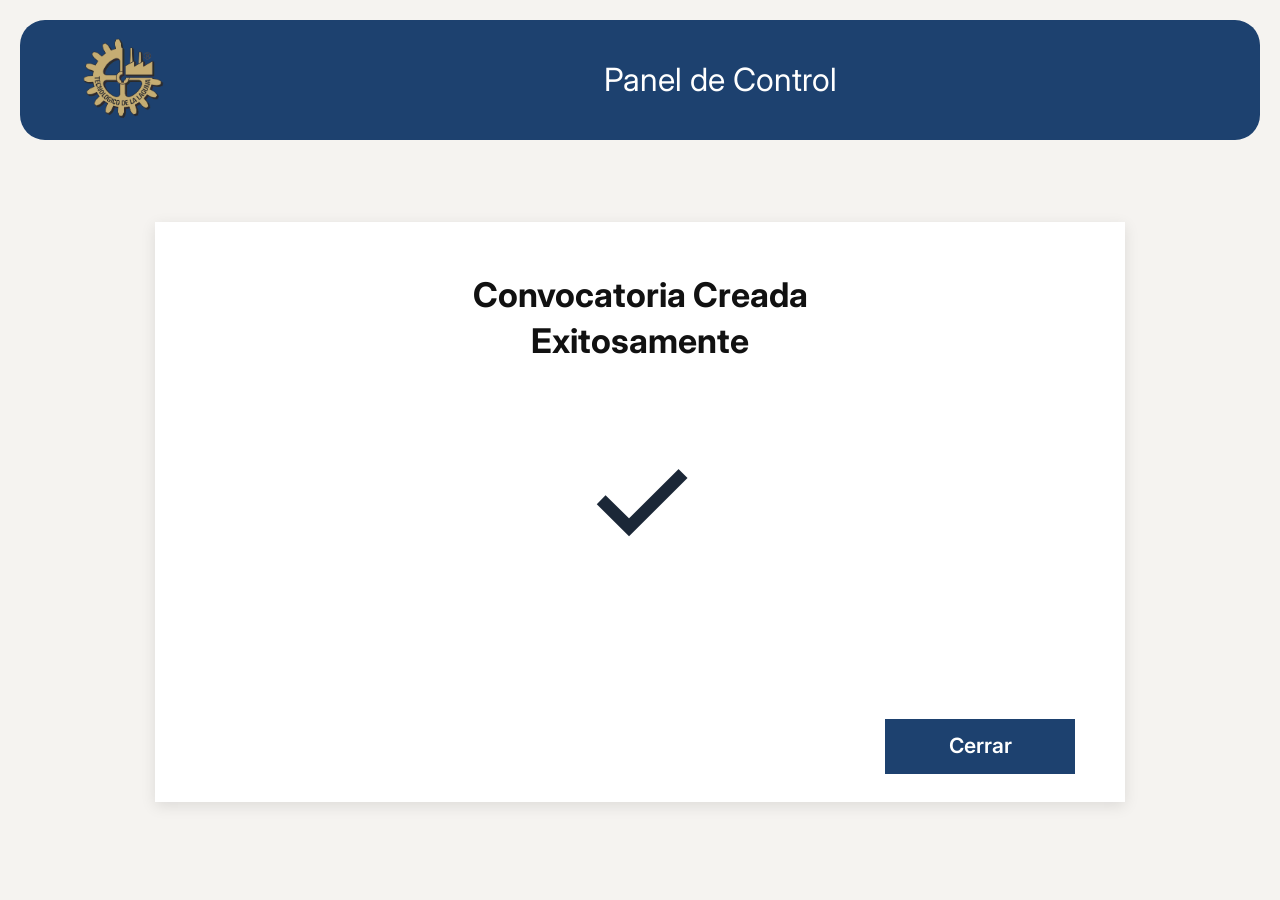
==== Frontend/confirmacion.html @ 89064f50 "backend y refactorizacion" ====
<!DOCTYPE html>
<html lang="es">
<head>
    <meta charset="UTF-8">
    <meta name="viewport" content="width=device-width, initial-scale=1.0">
    <title>Convocatoria creada | Panel de Control</title>
    <link rel="stylesheet" href="css/normalize.css">
    <link rel="preconnect" href="https://fonts.googleapis.com">
    <link rel="preconnect" href="https://fonts.gstatic.com" crossorigin>
    <link href="https://fonts.googleapis.com/css2?family=Inter:wght@400;500;600;700&display=swap" rel="stylesheet">
    <link rel="stylesheet" href="css/styles.css">
</head>
<body>
    <main class="screen screen-light">
        <header class="brand-bar">
            <a class="institution-logo" href="panel.html" aria-label="Panel de control">
                <img src="img/logo.png" alt="Instituto Tecnológico de La Laguna">
            </a>
            <h1>Panel de Control</h1>
        </header>
        <article class="confirmation-card">
            <h2>Convocatoria Creada<br>Exitosamente</h2>
            <div class="success-mark" aria-hidden="true">✓</div>
            <a class="button button-primary confirmation-close" href="panel.html">Cerrar</a>
        </article>
    </main>
</body>
</html>
---- Frontend/css/styles.css ----
:root {
    --navy: #1d416f;
    --navy-dark: #17385f;
    --page: #f5f3f0;
    --white: #ffffff;
    --input: #eeeeee;
    --line: #c7c7c7;
    --text: #111111;
    --muted: #707070;
    --shadow: 0 4px 14px rgb(0 0 0 / 10%);
}

html {
    box-sizing: border-box;
    font-size: 62.5%;
    scroll-behavior: smooth;
}

*, *::before, *::after {
    box-sizing: inherit;
}

body {
    margin: 0;
    background: var(--page);
    color: var(--text);
    font-family: "Inter", Arial, sans-serif;
    font-size: 1.6rem;
}

a {
    color: inherit;
}

button,
input,
select {
    font: inherit;
}

button,
a {
    -webkit-tap-highlight-color: transparent;
}

.screen {
    min-height: 100vh;
    padding: clamp(1rem, 2vw, 2rem);
}

.screen-light {
    background: var(--page);
}

.screen-login {
    display: flex;
    flex-direction: column;
    background: var(--navy);
}

.brand-bar {
    display: grid;
    grid-template-columns: clamp(9rem, 16vw, 16rem) minmax(0, 1fr);
    align-items: center;
    min-height: clamp(8rem, 11vw, 11.3rem);
    padding: clamp(1rem, 2vw, 1.5rem) clamp(1.2rem, 3vw, 2.5rem);
    border-radius: clamp(1.5rem, 3vw, 2.5rem);
    background: var(--navy);
    color: var(--white);
}

.brand-bar h1 {
    margin: 0;
    font-size: clamp(2.2rem, 3vw, 3.2rem);
    font-weight: 400;
    text-align: center;
}

.brand-bar-login {
    background: transparent;
}

.institution-logo {
    display: flex;
    width: 100%;
    min-height: 6rem;
    align-items: center;
    justify-content: center;
    text-decoration: none;
}

.institution-logo img {
    display: block;
    width: clamp(6rem, 9vw, 9rem);
    height: clamp(6rem, 9vw, 9rem);
    object-fit: contain;
}

.login-card {
    width: min(48.5rem, 100%);
    min-height: 48rem;
    margin: clamp(4rem, 8vw, 7.6rem) auto 0;
    padding: clamp(2.5rem, 6vw, 4.3rem) clamp(1.8rem, 5vw, 2.7rem);
    border-radius: clamp(1.8rem, 4vw, 2.8rem);
    background: var(--white);
}

.login-card h1 {
    margin: 0 0 clamp(2.5rem, 6vw, 4.1rem);
    font-size: clamp(2.2rem, 4vw, 2.4rem);
}

.login-form {
    display: flex;
    flex-direction: column;
}

.login-form label {
    margin-bottom: .6rem;
    font-size: 1.7rem;
    font-weight: 600;
}

.login-form input,
.convocation-form input,
.convocation-form select {
    width: 100%;
    min-width: 0;
    height: 6rem;
    margin-bottom: 2.4rem;
    padding: 1rem;
    border: 0;
    border-radius: .2rem;
    background: var(--input);
}

.button {
    display: inline-flex;
    min-height: 5.5rem;
    align-items: center;
    justify-content: center;
    padding: 1rem clamp(1.5rem, 4vw, 3.3rem);
    border: 0;
    border-radius: 0;
    font-size: clamp(1.7rem, 2vw, 2.1rem);
    font-weight: 600;
    text-align: center;
    text-decoration: none;
    cursor: pointer;
}

.button-primary {
    color: var(--white);
    background: var(--navy);
}

.button-primary:hover,
.button-primary:focus-visible {
    background: var(--navy-dark);
}

.login-form .button {
    width: 100%;
    margin-top: .6rem;
}

.toolbar {
    display: flex;
    align-items: center;
    justify-content: space-between;
    gap: 1.5rem 2rem;
    margin: 2rem 0 2.8rem;
}

.toolbar-actions {
    display: flex;
    flex-wrap: wrap;
    gap: 1.5rem;
}

.toolbar .button {
    min-width: min(25rem, 100%);
    border-radius: 2.8rem;
    box-shadow: var(--shadow);
}

.toolbar-right {
    justify-content: flex-end;
}

.section-rule {
    margin: 0 0 1.2rem;
    border: 0;
    border-top: .3rem solid var(--line);
}

.data-card,
.detail-card {
    margin: 0 clamp(0rem, 2vw, 2rem);
    padding: clamp(1.5rem, 3vw, 2rem);
    border-radius: 1.3rem;
    background: var(--white);
    box-shadow: var(--shadow);
}

.data-card h2,
.detail-card h2 {
    margin: 0 0 2.8rem;
    font-size: 1.4rem;
    font-weight: 400;
}

.convocation-table,
.detail-table {
    width: 100%;
    border-collapse: collapse;
    font-size: 1.5rem;
}

.convocation-table th,
.convocation-table td {
    height: 5.7rem;
    padding: .7rem 1rem;
    border-bottom: 1px solid var(--muted);
    text-align: left;
}

.convocation-table th:first-child,
.convocation-table td:first-child {
    width: 16%;
}

.convocation-table th:last-child,
.convocation-table td:last-child {
    text-align: right;
}

.check-link {
    display: inline-flex;
    width: 4.7rem;
    height: 2.2rem;
    align-items: center;
    justify-content: center;
    border: 1px solid #123fc1;
    border-radius: .4rem;
    color: #123fc1;
    text-decoration: none;
}

.pagination {
    display: flex;
    align-items: center;
    justify-content: space-between;
    gap: 1rem;
    margin-top: 1.6rem;
    color: var(--muted);
}

.pagination-buttons {
    display: flex;
    gap: .8rem;
}

.pagination-buttons button {
    width: 5.5rem;
    height: 2.8rem;
    border: 0;
    border-radius: .8rem;
    color: var(--white);
    background: #484848;
    cursor: pointer;
}

.button-session,
.button-back {
    margin: 1.2rem clamp(0rem, 4vw, 4rem);
    border-radius: 2.8rem;
}

.form-card {
    width: min(114rem, 100%);
    margin: clamp(3rem, 9vw, 9.3rem) auto 0;
    padding: clamp(2.5rem, 5vw, 3.8rem) clamp(1.5rem, 6vw, 5.2rem) clamp(3rem, 6vw, 4.7rem);
    background: var(--white);
    box-shadow: var(--shadow);
}

.form-card h2 {
    margin: 0 0 clamp(2.5rem, 5vw, 4.2rem);
    font-size: clamp(2.3rem, 4vw, 2.8rem);
}

.convocation-form {
    max-width: 100rem;
    margin: 0 auto;
}

.form-row {
    display: grid;
    grid-template-columns: minmax(4rem, 6.5rem) minmax(0, 1fr);
    align-items: center;
    gap: 1.5rem;
    margin-bottom: 2.4rem;
}

.field-icon {
    font-size: 1.3rem;
    font-weight: 700;
    text-align: center;
}

.form-row input,
.form-row select {
    width: 100%;
    margin-bottom: 0;
}

.form-row select {
    border: 1px solid #555;
}

.period-row {
    align-items: start;
}

.period-row fieldset {
    min-width: 0;
    padding: 0;
    border: 0;
}

.period-row legend {
    margin-bottom: 1.5rem;
    font-size: 2.1rem;
    font-weight: 600;
}

.date-fields {
    display: flex;
    align-items: center;
    gap: clamp(1rem, 3vw, 3rem);
}

.date-fields input {
    width: min(24rem, 100%);
}

.form-actions {
    display: grid;
    grid-template-columns: repeat(2, minmax(0, 1fr));
    gap: clamp(1rem, 5vw, 5rem);
    margin: 2.6rem 0 0 8rem;
}

.button-outline {
    border: 1px solid #123fc1;
    color: #1c3b99;
    background: var(--white);
}

.detail-card {
    margin-top: 1.2rem;
    border-radius: 2rem;
    box-shadow: none;
}

.detail-heading {
    display: flex;
    align-items: flex-start;
    justify-content: space-between;
    gap: 1.5rem;
}

.detail-heading h2 {
    margin-bottom: 2rem;
    font-size: clamp(2rem, 4vw, 2.4rem);
    font-weight: 700;
}

.settings-link {
    flex: 0 0 auto;
    font-size: 2.4rem;
    text-decoration: none;
}

.detail-table th,
.detail-table td {
    height: 4.4rem;
    padding: .5rem 2.2rem;
    text-align: left;
}

.detail-table th {
    font-weight: 600;
}

.confirmation-card {
    position: relative;
    width: min(97rem, 100%);
    min-height: 58rem;
    margin: clamp(3rem, 8vw, 8.2rem) auto 0;
    padding: clamp(3rem, 6vw, 5rem) 2rem 8rem;
    background: var(--white);
    box-shadow: var(--shadow);
}

.confirmation-card h2 {
    margin: 0;
    font-size: clamp(2.5rem, 5vw, 3.4rem);
    line-height: 1.35;
    text-align: center;
}

.success-mark {
    margin: clamp(4rem, 8vw, 7rem) auto 0;
    color: #1b2737;
    font-size: clamp(9rem, 18vw, 13rem);
    font-weight: 500;
    line-height: 1;
    text-align: center;
}

.confirmation-close {
    position: absolute;
    right: clamp(2rem, 5vw, 5rem);
    bottom: 2.8rem;
    min-width: min(19rem, calc(100% - 4rem));
}

.sr-only {
    position: absolute;
    overflow: hidden;
    width: 1px;
    height: 1px;
    padding: 0;
    margin: -1px;
    clip: rect(0, 0, 0, 0);
    white-space: nowrap;
    border: 0;
}

@media (max-width: 800px) {
    .brand-bar {
        grid-template-columns: 7rem minmax(0, 1fr);
        gap: 1rem;
    }

    .brand-bar h1 {
        text-align: right;
    }

    .toolbar,
    .toolbar-actions {
        flex-wrap: wrap;
    }

    .toolbar .button {
        min-width: 0;
        flex: 1 1 20rem;
    }

    .form-row {
        grid-template-columns: 4rem minmax(0, 1fr);
    }

    .form-actions {
        margin-left: 0;
    }

    .confirmation-card {
        min-height: 48rem;
    }
}

@media (max-width: 700px) {
    .table-scroll,
    .detail-table-scroll {
        overflow: visible;
    }

    .convocation-table,
    .detail-table,
    .convocation-table tbody,
    .detail-table tbody,
    .convocation-table tr,
    .detail-table tr,
    .convocation-table td,
    .detail-table td {
        display: block;
    }

    .convocation-table thead,
    .detail-table thead {
        position: absolute;
        overflow: hidden;
        width: 1px;
        height: 1px;
        padding: 0;
        margin: -1px;
        clip: rect(0, 0, 0, 0);
        white-space: nowrap;
        border: 0;
    }

    .convocation-table tr,
    .detail-table tr {
        margin-bottom: 1.2rem;
        padding: 1rem;
        border: 1px solid var(--muted);
        border-radius: .8rem;
    }

    .convocation-table td,
    .detail-table td {
        display: grid;
        grid-template-columns: minmax(10rem, 38%) minmax(0, 1fr);
        width: 100%;
        height: auto;
        min-height: 3.8rem;
        align-items: center;
        gap: 1rem;
        padding: .8rem 0;
        border-bottom: 1px solid var(--muted);
        white-space: normal;
        overflow-wrap: anywhere;
    }

    .convocation-table td:last-child,
    .detail-table td:last-child {
        border-bottom: 0;
    }

    .convocation-table td::before,
    .detail-table td::before {
        content: attr(data-label);
        color: var(--muted);
        font-size: 1.3rem;
        font-weight: 600;
    }

    .convocation-table th:first-child,
    .convocation-table td:first-child,
    .convocation-table th:last-child,
    .convocation-table td:last-child {
        width: 100%;
        text-align: left;
    }

    .convocation-table td:first-child {
        display: flex;
        justify-content: flex-end;
        min-height: 2.8rem;
        padding-top: 0;
        border-bottom: 0;
    }

    .convocation-table td:first-child::before {
        display: none;
    }
}

@media (max-width: 500px) {
    .brand-bar {
        grid-template-columns: 6rem minmax(0, 1fr);
        padding-inline: 1rem;
    }

    .brand-bar h1 {
        font-size: 2rem;
    }

    .toolbar {
        align-items: stretch;
        flex-direction: column;
    }

    .toolbar-actions {
        flex-direction: column;
    }

    .toolbar .button {
        width: 100%;
        flex: 0 0 auto;
    }

    .form-actions {
        grid-template-columns: 1fr;
    }

    .date-fields {
        align-items: stretch;
        flex-direction: column;
    }

    .date-fields input {
        width: 100%;
    }

    .date-fields span {
        display: none;
    }

    .confirmation-close {
        right: 2rem;
        left: 2rem;
        width: calc(100% - 4rem);
    }

    .button-session,
    .button-back {
        display: flex;
        margin-inline: 0;
    }
}
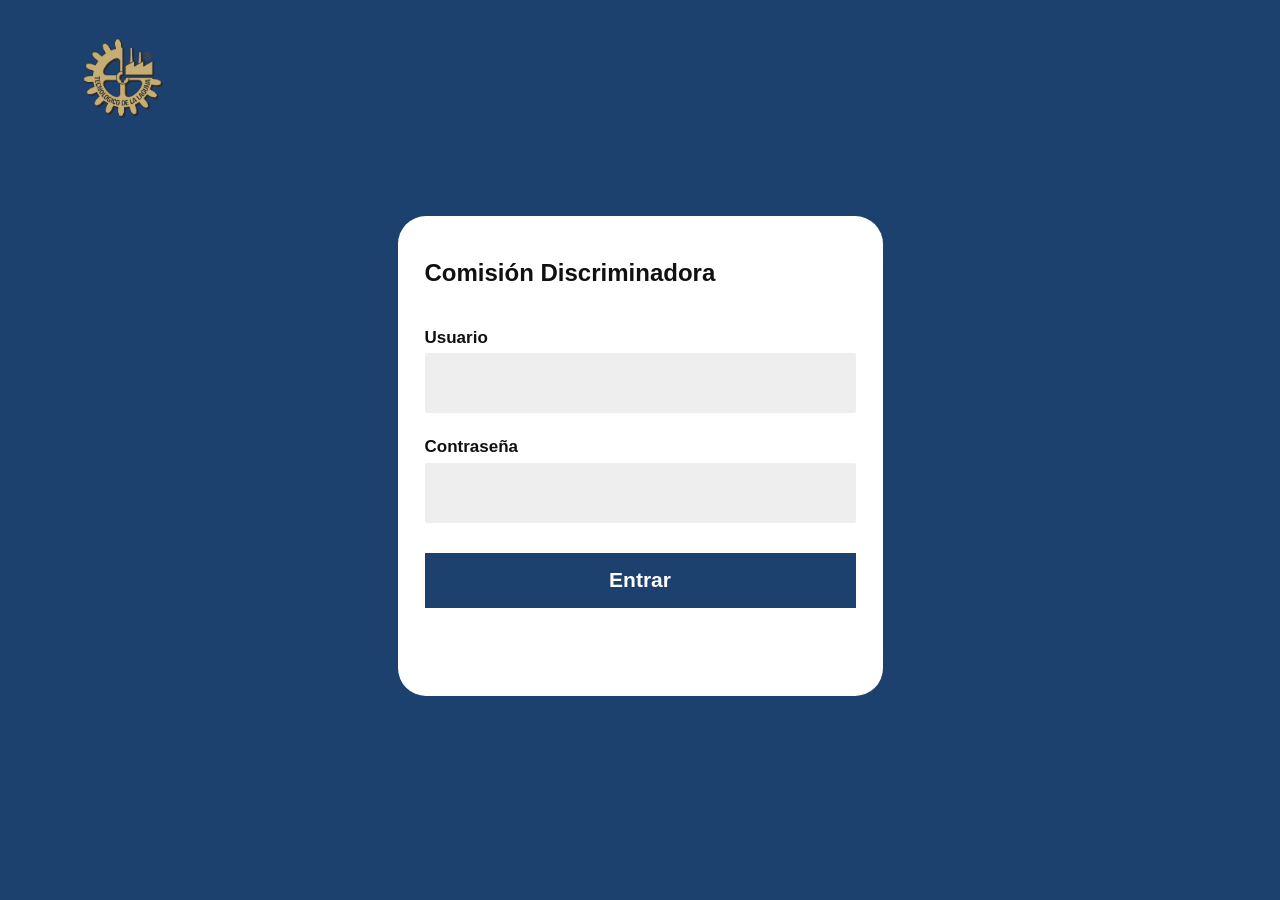
==== commit fb17acbb: "Integración front y back" ====
--- a/Frontend/confirmacion.html
+++ b/Frontend/confirmacion.html
@@ -24,5 +24,6 @@
             <a class="button button-primary confirmation-close" href="panel.html">Cerrar</a>
         </article>
     </main>
+    <script src="js/app.js"></script>
 </body>
 </html>
--- a/Frontend/css/styles.css
+++ b/Frontend/css/styles.css
@@ -113,6 +113,11 @@
 .login-form {
     display: flex;
     flex-direction: column;
+}
+
+.form-error {
+    color: #a32121;
+    margin: .8rem 0 0;
 }
 
 .login-form label {
